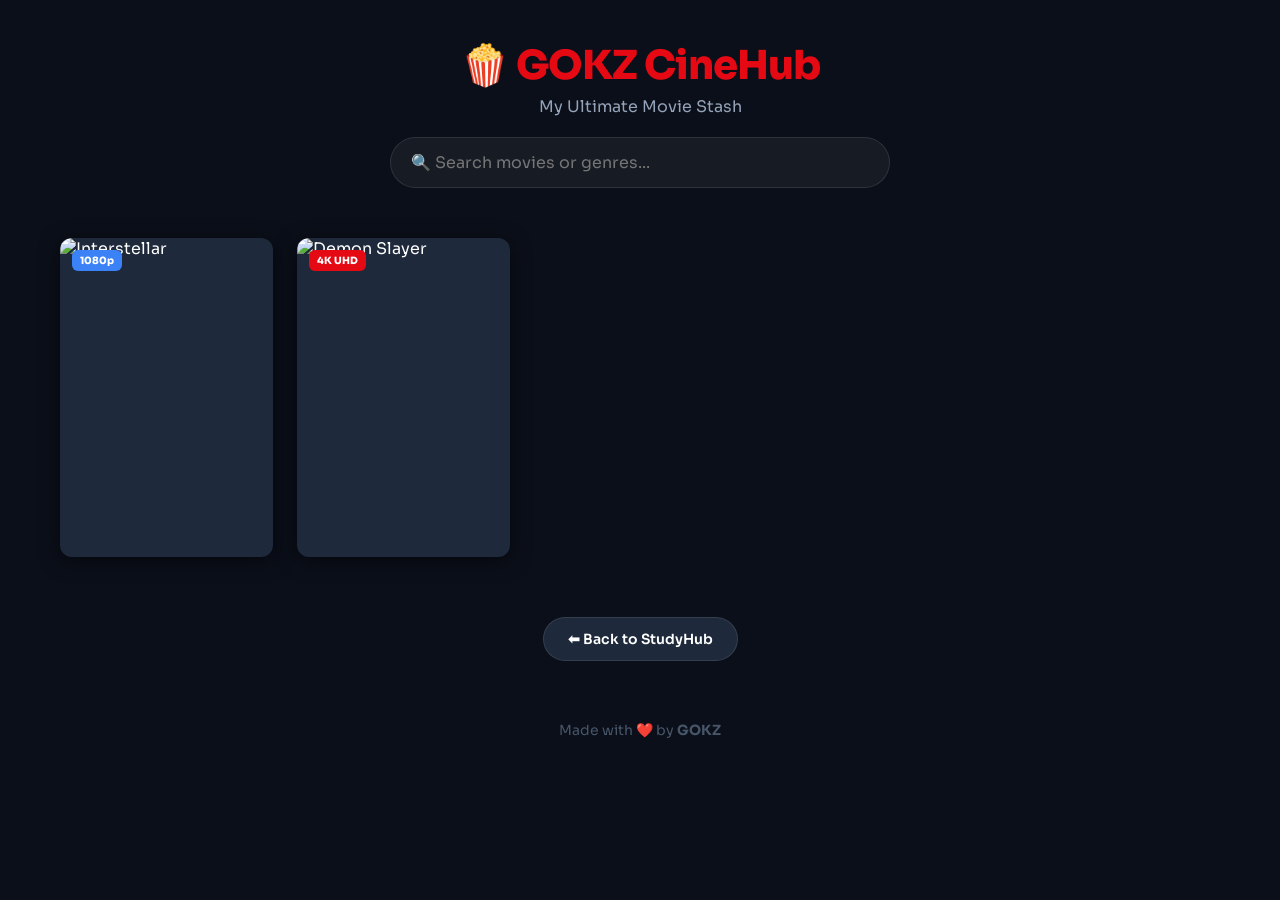
==== GokzCineHub/index.html @ f137efa6 "Update index.html" ====
<!DOCTYPE html>
<html lang="en">
<head>
    <meta charset="UTF-8">
    <meta name="viewport" content="width=device-width, initial-scale=1.0">
    <title>GOKZ CineHub</title>
    <link rel="preconnect" href="https://fonts.googleapis.com">
    <link rel="preconnect" href="https://fonts.gstatic.com" crossorigin>
    <link href="https://fonts.googleapis.com/css2?family=Sora:wght@300;400;500;600;700;800&display=swap" rel="stylesheet">

    <style>
        * {
            margin: 0;
            padding: 0;
            box-sizing: border-box;
            font-family: 'Sora', sans-serif;
        }

        body {
            background-color: #0b0f19 !important;
            color: #ffffff !important;
            min-height: 100vh;
            padding-bottom: 40px;
        }

        header {
            text-align: center;
            padding: 40px 20px 20px;
        }

        header h1 {
            font-size: 2.5rem;
            font-weight: 800;
            color: #e50914;
            letter-spacing: -1px;
        }

        header p {
            color: #94a3b8;
            margin-top: 5px;
        }

        .search-container {
            display: flex;
            justify-content: center;
            padding: 0 20px 30px;
        }

        #movieSearch {
            width: 100%;
            max-width: 500px;
            padding: 14px 20px;
            border-radius: 30px;
            border: 1px solid rgba(255, 255, 255, 0.1);
            background: rgba(255, 255, 255, 0.05);
            color: #fff;
            font-size: 16px;
            outline: none;
            transition: 0.3s;
        }

        #movieSearch:focus {
            border-color: #e50914;
            box-shadow: 0 0 15px rgba(229, 9, 20, 0.3);
        }

        .movie-grid {
            display: grid;
            grid-template-columns: repeat(auto-fill, minmax(200px, 1fr));
            gap: 24px;
            padding: 20px;
            max-width: 1200px;
            margin: 0 auto;
        }

        .movie-card {
            position: relative;
            border-radius: 12px;
            overflow: hidden;
            aspect-ratio: 2 / 3;
            background: #1e293b;
            box-shadow: 0 4px 20px rgba(0, 0, 0, 0.5);
            transition: transform 0.4s cubic-bezier(0.165, 0.84, 0.44, 1);
        }

        .movie-card:hover {
            transform: scale(1.05);
            z-index: 5;
        }

        .poster {
            width: 100%;
            height: 100%;
            object-fit: cover;
            display: block;
            transition: filter 0.3s;
        }

        .card-overlay {
            position: absolute;
            top: 0;
            left: 0;
            width: 100%;
            height: 100%;
            background: linear-gradient(to top, rgba(11, 15, 25, 1) 15%, rgba(11, 15, 25, 0.8) 65%, rgba(0,0,0,0.3) 100%);
            display: flex;
            flex-direction: column;
            justify-content: flex-end;
            padding: 20px;
            opacity: 0;
            transition: opacity 0.3s ease;
            z-index: 3;
        }

        .movie-card:hover .card-overlay {
            opacity: 1;
        }

        .movie-card:hover .poster {
            filter: blur(3px) brightness(0.4);
        }

        .movie-title {
            font-size: 1.1rem;
            font-weight: 700;
            margin-bottom: 4px;
            color: #ffffff !important;
        }

        .movie-info {
            font-size: 13px;
            color: #cbd5e1 !important;
            margin-bottom: 12px;
        }

        .badge {
            position: absolute;
            top: 12px;
            left: 12px;
            background: #3b82f6;
            color: #fff !important;
            padding: 4px 8px;
            font-size: 10px;
            font-weight: 800;
            border-radius: 6px;
            z-index: 4;
        }

        .badge.neon-red {
            background: #e50914;
        }

        .download-btn {
            display: block;
            width: 100%;
            padding: 10px;
            text-align: center;
            background: #e50914;
            color: #fff !important;
            text-decoration: none;
            font-weight: 700;
            font-size: 13px;
            border-radius: 8px;
            transition: 0.2s;
        }

        .download-btn:hover {
            background: #ff1f2a;
        }

        .back-home-btn {
            display: inline-block;
            padding: 12px 24px;
            background: #1e293b;
            color: #fff !important;
            text-decoration: none;
            border-radius: 30px;
            font-weight: 600;
            font-size: 14px;
            border: 1px solid rgba(255, 255, 255, 0.1);
            transition: 0.3s;
        }

        .back-home-btn:hover {
            background: #334155;
            border-color: #fff;
        }

        footer {
            text-align: center;
            padding: 40px 20px 0;
            color: #475569;
            font-size: 14px;
        }

        @media (max-width: 768px) {
            .movie-grid {
                grid-template-columns: repeat(auto-fill, minmax(140px, 1fr));
                gap: 12px;
            }
        }
    </style>
</head>
<body>

    <header>
        <h1>🍿 GOKZ CineHub</h1>
        <p>My Ultimate Movie Stash</p>
    </header>

    <section class="search-container">
        <input type="text" id="movieSearch" placeholder="🔍 Search movies or genres..." onkeyup="filterMovies()">
    </section>

    <main class="movie-grid">
        <!-- Movie 1 -->
        <div class="movie-card" data-title="interstellar sci-fi space christopher nolan">
            <span class="badge">1080p</span>
            <img src="https://images.unsplash.com/photo-1536440136628-849c177e76a1?q=80&w=500" alt="Interstellar" class="poster">
            <div class="card-overlay">
                <h3 class="movie-title">Interstellar</h3>
                <p class="movie-info">Sci-Fi • 2014</p>
                <a href="YOUR_GOOGLE_DRIVE_LINK_HERE" target="_blank" class="download-btn">🚀 Download</a>
            </div>
        </div>

        <!-- Movie 2 -->
        <div class="movie-card" data-title="demon slayer anime action animation">
            <span class="badge neon-red">4K UHD</span>
            <img src="https://images.unsplash.com/photo-1607604276583-eef5d076aa5f?q=80&w=500" alt="Demon Slayer" class="poster">
            <div class="card-overlay">
                <h3 class="movie-title">Demon Slayer</h3>
                <p class="movie-info">Anime • Action</p>
                <a href="YOUR_GOOGLE_DRIVE_LINK_HERE" target="_blank" class="download-btn">🚀 Download</a>
            </div>
        </div>
    </main>

    <div style="text-align: center; margin-top: 40px; margin-bottom: 20px;">
        <a href="../index.html" class="back-home-btn">⬅ Back to StudyHub</a>
    </div>

    <footer>
        Made with ❤️ by <b>GOKZ</b>
    </footer>

    <script>
        function filterMovies() {
            let input = document.getElementById('movieSearch').value.toLowerCase();
            let cards = document.getElementsByClassName('movie-card');
            for (let i = 0; i < cards.length; i++) {
                let titleAttr = cards[i].getAttribute('data-title');
                if (titleAttr.includes(input)) {
                    cards[i].style.display = "";
                } else {
                    cards[i].style.display = "none";
                }
            }
        }
    </script>
</body>
</html>
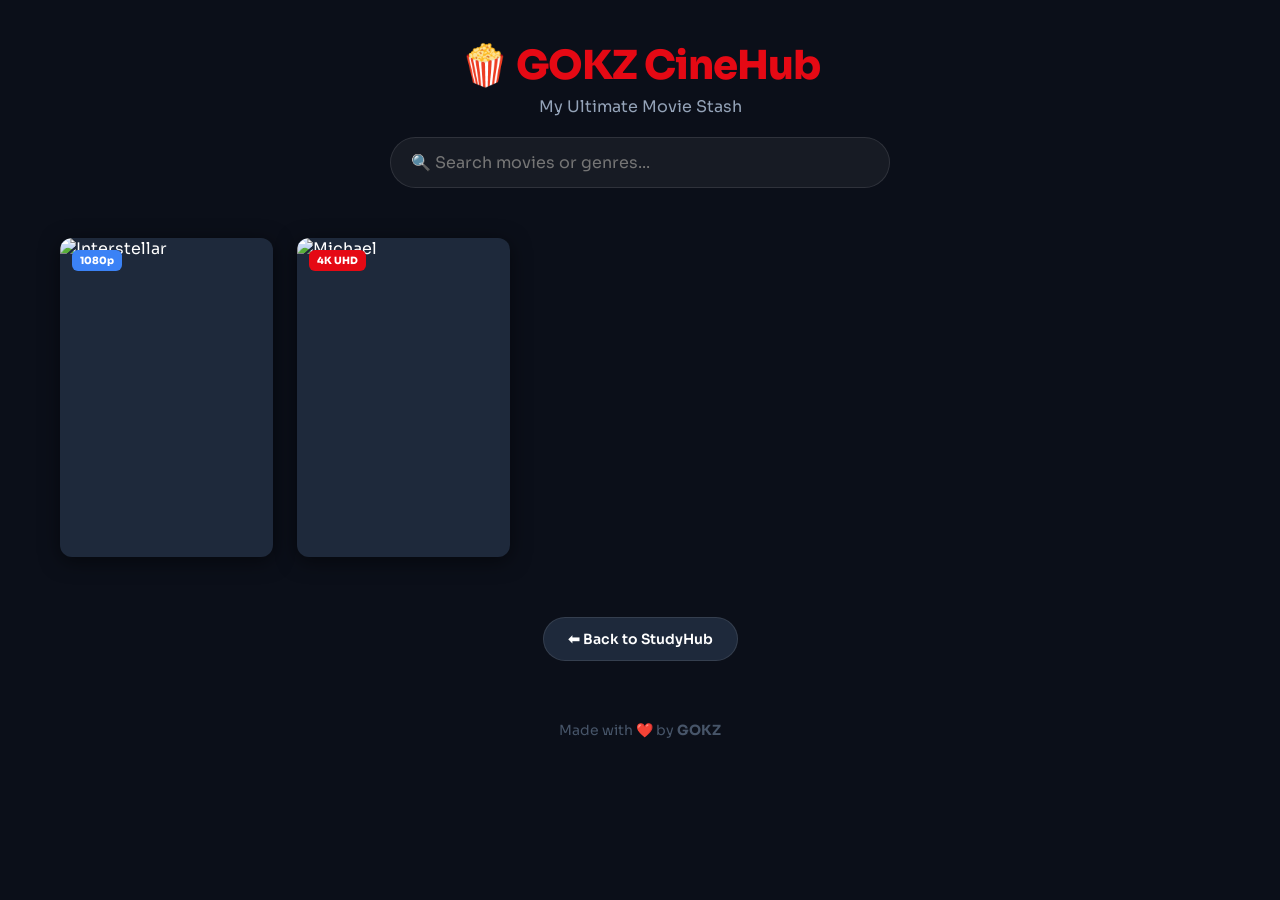
==== commit ec79dba3: "Update index.html" ====
--- a/GokzCineHub/index.html
+++ b/GokzCineHub/index.html
@@ -216,22 +216,25 @@
         <!-- Movie 1 -->
         <div class="movie-card" data-title="interstellar sci-fi space christopher nolan">
             <span class="badge">1080p</span>
-            <img src="https://images.unsplash.com/photo-1536440136628-849c177e76a1?q=80&w=500" alt="Interstellar" class="poster">
+            <!-- Official Interstellar Poster Link Embedded Below -->
+            <img src="https://m.media-amazon.com/images/M/MV5BYzdjMDAxZGItMjI2My00M2FlLTlkOWEtMWNhMTkwM2IzMWFiXkEyXkFqcGc@._V1_.jpg" alt="Interstellar" class="poster">
             <div class="card-overlay">
                 <h3 class="movie-title">Interstellar</h3>
                 <p class="movie-info">Sci-Fi • 2014</p>
-                <a href="YOUR_GOOGLE_DRIVE_LINK_HERE" target="_blank" class="download-btn">🚀 Download</a>
+                <!-- Swap the link below with your specific link -->
+                <a href="https://new3.gdflix.io/file/ylUddlnLnaDhkqP" target="_blank" class="download-btn">🚀 Download</a>
             </div>
         </div>
 
         <!-- Movie 2 -->
-        <div class="movie-card" data-title="demon slayer anime action animation">
+        <div class="movie-card" data-title="michael 2026">
             <span class="badge neon-red">4K UHD</span>
-            <img src="https://images.unsplash.com/photo-1607604276583-eef5d076aa5f?q=80&w=500" alt="Demon Slayer" class="poster">
+            <img src="https://en.wikipedia.org/wiki/Michael_%282026_film%29" alt="Michael" class="poster">
             <div class="card-overlay">
-                <h3 class="movie-title">Demon Slayer</h3>
-                <p class="movie-info">Anime • Action</p>
-                <a href="YOUR_GOOGLE_DRIVE_LINK_HERE" target="_blank" class="download-btn">🚀 Download</a>
+                <h3 class="movie-title">Michael</h3>
+                <p class="movie-info">Musical • Action</p>
+                <!-- Swap the link below with your specific link -->
+                <a href="https://transfer.it/t/cc4UCbgHVBZY" target="_blank" class="download-btn">🚀 Download</a>
             </div>
         </div>
     </main>
